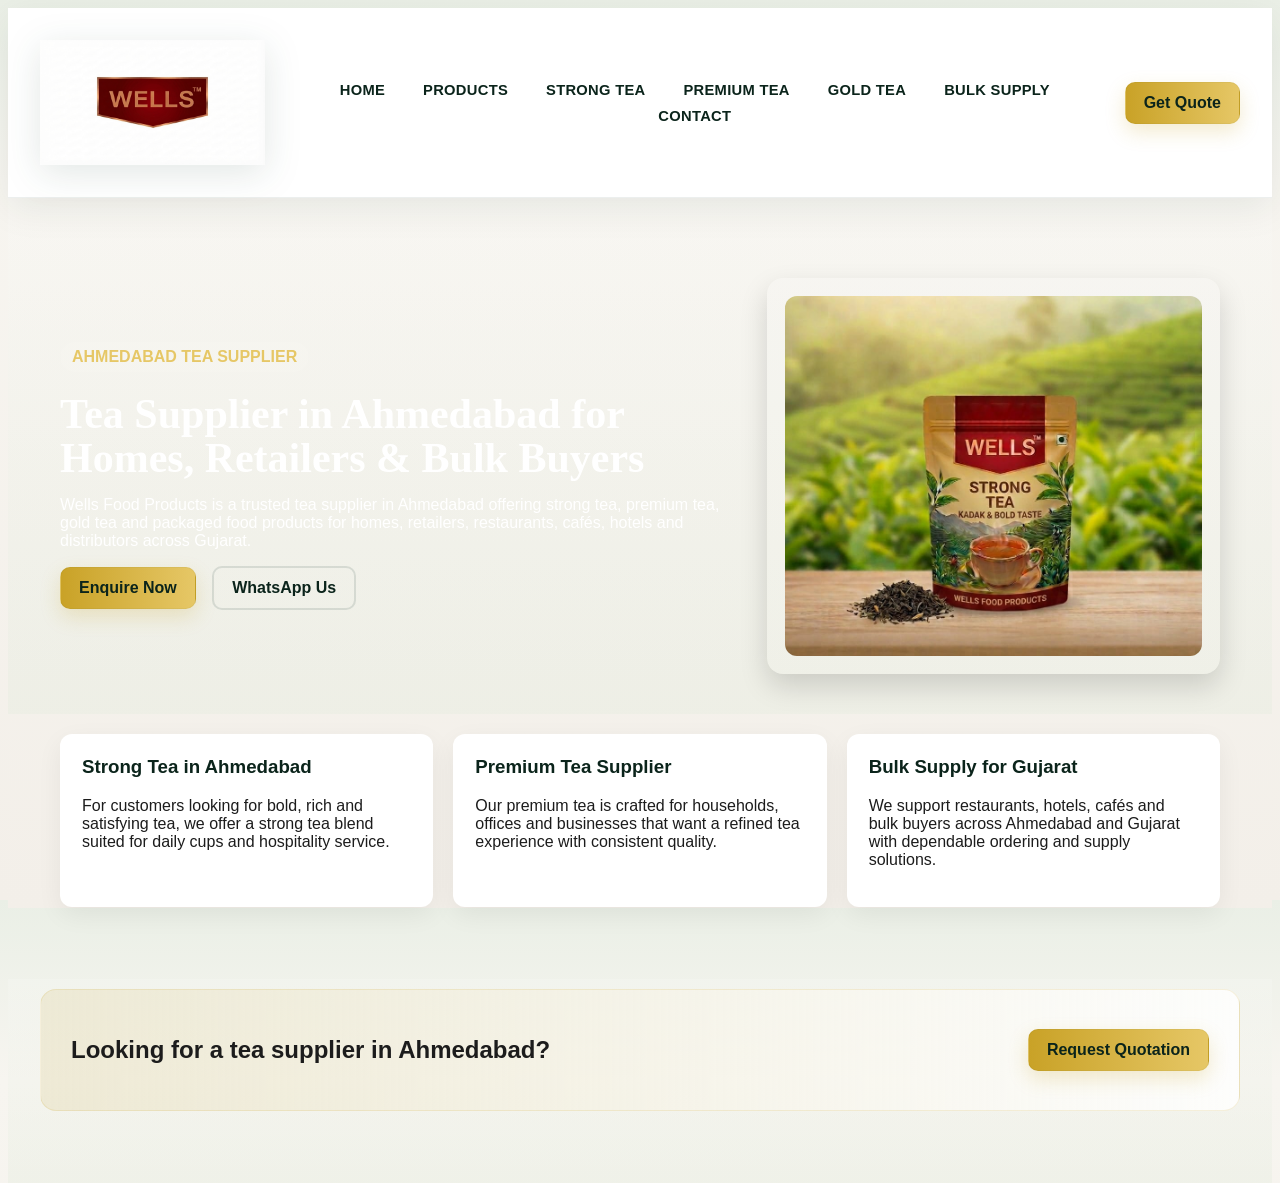
==== ahmedabad-tea-supplier.html @ 5ede30c3 "seo changes" ====
<!doctype html>
<html lang="en">
<head>
  <meta charset="utf-8">
  <meta name="viewport" content="width=device-width, initial-scale=1">
  <title>Tea Supplier in Ahmedabad | Strong Tea, Premium Tea & Bulk Tea Supply</title>
  <meta name="description" content="Find a trusted tea supplier in Ahmedabad for strong tea, premium tea, gold tea and bulk tea supply. Wells Food Products serves homes, retailers, hotels, cafés and distributors across Ahmedabad, Gujarat.">
  <meta name="keywords" content="tea supplier in Ahmedabad, strong tea supplier in Ahmedabad, premium tea supplier in Ahmedabad, bulk tea supplier Ahmedabad, tea distributor Ahmedabad, tea for hotels Ahmedabad, tea for restaurant Ahmedabad, tea for café Ahmedabad, Gujarat tea supplier">
  <link rel="canonical" href="https://wellsfoodproducts.in/ahmedabad-tea-supplier.html">
  <link rel="stylesheet" href="style.css">
</head>
<body>
  <header class="site-header" id="header">
    <div class="container header-inner">
      <div class="brand">
        <img src="logo.png" alt="Wells logo" class="logo" loading="lazy">
      </div>
      <nav class="site-nav" id="nav">
        <ul>
          <li><a href="index.html#hero">Home</a></li>
          <li><a href="index.html#products">Products</a></li>
          <li><a href="strong-tea.html">Strong Tea</a></li>
          <li><a href="premium-tea.html">Premium Tea</a></li>
          <li><a href="gold-tea.html">Gold Tea</a></li>
          <li><a href="bulk-supply.html">Bulk Supply</a></li>
          <li><a href="index.html#contact">Contact</a></li>
        </ul>
      </nav>
      <div class="header-cta">
        <a href="index.html#contact" class="btn btn-gold">Get Quote</a>
      </div>
    </div>
  </header>

  <main>
    <section class="product-page-hero">
      <div class="container product-page-inner">
        <div class="product-page-copy">
          <span class="label">AHMEDABAD TEA SUPPLIER</span>
          <h1>Tea Supplier in Ahmedabad for Homes, Retailers & Bulk Buyers</h1>
          <p>Wells Food Products is a trusted tea supplier in Ahmedabad offering strong tea, premium tea, gold tea and packaged food products for homes, retailers, restaurants, cafés, hotels and distributors across Gujarat.</p>
          <div class="hero-ctas">
            <a href="index.html#contact" class="btn btn-gold">Enquire Now</a>
            <a href="https://wa.me/919510067871" class="btn btn-outline" target="_blank">WhatsApp Us</a>
          </div>
        </div>
        <div class="product-page-card">
          <img src="gallery-1.jpeg" alt="Tea supplier Ahmedabad" loading="lazy">
        </div>
      </div>
    </section>

    <section class="product-page-content">
      <div class="container">
        <div class="info-grid">
          <article class="info-card">
            <h3>Strong Tea in Ahmedabad</h3>
            <p>For customers looking for bold, rich and satisfying tea, we offer a strong tea blend suited for daily cups and hospitality service.</p>
          </article>
          <article class="info-card">
            <h3>Premium Tea Supplier</h3>
            <p>Our premium tea is crafted for households, offices and businesses that want a refined tea experience with consistent quality.</p>
          </article>
          <article class="info-card">
            <h3>Bulk Supply for Gujarat</h3>
            <p>We support restaurants, hotels, cafés and bulk buyers across Ahmedabad and Gujarat with dependable ordering and supply solutions.</p>
          </article>
        </div>
      </div>
    </section>

    <section class="cta-banner">
      <div class="container cta-inner">
        <h2>Looking for a tea supplier in Ahmedabad?</h2>
        <a href="index.html#contact" class="btn btn-gold">Request Quotation</a>
      </div>
    </section>
  </main>
</body>
</html>
---- style.css ----
:root{
  --deep-tea:#12372A;
  --dark-green:#0B241B;
  --gold:#C9A227;
  --light-gold:#E6C766;
  --cream:#F7F5F0;
  --sage:#EAEFE6;
  --leaf:#DDE9D8;
  --forest-soft:#C9DCC2;
  --white:#ffffff;
  --dark-text:#1C1C1C;
  --container:1200px;
  --ease: cubic-bezier(.2,.9,.2,1);
}
*{box-sizing:border-box}
html,body{height:100%;font-family:Montserrat,Arial,Helvetica,sans-serif;color:var(--dark-text);background:linear-gradient(180deg, var(--sage) 0%, var(--cream) 20%, #f3efe9 100%);-webkit-font-smoothing:antialiased}
a{color:inherit}
.container{max-width:var(--container);margin:0 auto;padding:0 20px}
.site-header{position:sticky;top:0;z-index:60;background:rgba(255,255,255,.97);backdrop-filter:blur(10px);box-shadow:0 10px 35px rgba(18,55,42,.08);border-bottom:1px solid rgba(18,55,42,.08);transition:background .3s var(--ease),box-shadow .3s var(--ease), border-color .3s var(--ease)}
.site-header.scrolled{background:rgba(255,255,255,.99);box-shadow:0 12px 35px rgba(18,55,42,.12);border-color:rgba(201,162,39,.22)}
.header-inner{display:flex;align-items:center;justify-content:space-between;padding:12px 0;position:relative;gap:20px}
.brand{display:flex;align-items:center;gap:12px;min-width:180px}
.logo{width:225px;height:165px;object-fit:contain;filter:drop-shadow(0 8px 18px rgba(18,55,42,.12))}
.brand-name{font-weight:700;letter-spacing:2px;color:var(--dark-green)}
.site-nav{display:block;flex:1;display:flex;justify-content:center}
.site-nav ul{display:flex;align-items:center;justify-content:center;gap:8px;list-style:none;margin:0;padding:0;flex-wrap:wrap}
.site-nav a{color:var(--dark-green);text-decoration:none;padding:10px 14px;border-radius:10px;font-weight:700;font-size:.92rem;letter-spacing:.02em;transition:all .25s ease;border:1px solid transparent;position:relative;text-transform:uppercase}
.site-nav a::after{content:"";position:absolute;left:14px;right:14px;bottom:6px;height:2px;background:var(--gold);transform:scaleX(0);transform-origin:center;transition:transform .25s ease;opacity:0}
.site-nav a:hover,.site-nav a.active{color:var(--dark-green);background:rgba(18,55,42,.03);border-color:rgba(18,55,42,.06)}
.site-nav a:hover::after,.site-nav a.active::after{transform:scaleX(1);opacity:1}
.header-cta{display:flex;align-items:center;gap:12px;margin-left:auto}
.btn{display:inline-block;padding:11px 18px;border-radius:10px;text-decoration:none;font-weight:700;transition:transform .2s ease, box-shadow .2s ease, opacity .2s ease;cursor:pointer; border:none;}
.btn:hover{transform:translateY(-1px);}
.btn-outline{background:transparent;border:2px solid rgba(18,55,42,.12);color:var(--dark-green)}
.btn-gold{background:linear-gradient(90deg,var(--gold),var(--light-gold));color:var(--dark-green);box-shadow:0 8px 20px rgba(201,162,39,.22);border:1px solid rgba(18,55,42,.04)}

.wells-btn {
  display:inline-flex;
  align-items:center;
  justify-content:center;
  padding:12px 22px;
  border-radius:10px;
  background:linear-gradient(90deg, var(--gold), var(--light-gold));
  color:var(--dark-green);
  font-weight:700;
  text-decoration:none;
  border:1px solid rgba(18,55,42,.08);
  box-shadow:0 8px 20px rgba(201,162,39,.18);
  transition:transform .2s ease, box-shadow .2s ease;
}
.wells-btn:hover {
  transform:translateY(-2px);
  box-shadow:0 10px 24px rgba(201,162,39,.22);
}
.hamburger{display:none;background:transparent;border:0;color:var(--white)}
.hamburger span{display:block;width:22px;height:2px;background:var(--white);margin:4px 0}

/* HERO */
.hero{position:relative;min-height:80vh;color:var(--white);overflow:hidden}
.hero-bg{position:absolute;inset:0;background-size:cover;background-position:center;filter:brightness(.45);z-index:0}
.hero-inner{position:relative;z-index:2;display:flex;gap:30px;align-items:center;padding:80px 0}
.hero-left{flex:1;max-width:620px}
.label{background:rgba(255,255,255,.06);display:inline-block;padding:6px 12px;border-radius:20px;color:var(--light-gold);font-weight:700;margin-bottom:14px}
h1{font-family:Merriweather,serif;font-size:44px;line-height:1.05;margin:6px 0 12px}
.lead{opacity:.95;color:rgba(255,255,255,.95);margin-bottom:18px}
.hero-ctas .btn{margin-right:12px}
.hero-right{width:420px}

.slider{position:relative;background:linear-gradient(180deg,rgba(255,255,255,.03),rgba(0,0,0,.08));border-radius:12px;overflow:hidden;padding:12px}
.slides{display:flex;transition:transform .6s var(--ease);gap:12px}
.slide{min-width:95%;flex-shrink:0;position:relative}
.slide img{width:95%;height:260px;object-fit:cover;display:block;border-radius:8px}
.slide-caption{position:absolute;left:18px;bottom:18px;color:var(--white);text-shadow:0 6px 18px rgba(0,0,0,.6)}
.slider .prev,.slider .next{position:absolute;top:46%;transform:translateY(-50%);background:rgba(0,0,0,.35);border:0;color:var(--white);width:42px;height:42px;border-radius:50%;font-size:20px}
.slider .prev{left:10px}.slider .next{right:10px}
.dots{position:absolute;left:50%;transform:translateX(-50%);bottom:10px;display:flex;gap:8px}
.dots button{width:9px;height:9px;border-radius:50%;border:0;background:rgba(255,255,255,.35)}
.dots button.active{background:var(--gold)}

.whatsapp-float{position:fixed;right:18px;bottom:18px;background:#1cd333;color:#000;width:70px;height:70px;border-radius:70%;display:flex;align-items:center;justify-content:center;z-index:70;box-shadow:0 8px 30px rgba(0,0,0,.2);text-decoration:none}

/* SECTIONS */
section{padding:72px 0}
section:nth-of-type(odd){background:linear-gradient(180deg, rgba(255,255,255,.15), rgba(221,233,216,.28));}
.about-inner{display:flex;gap:30px;align-items:center}
.about-left img{width:560px;height:360px;object-fit:cover;border-radius:12px}
.stats{display:grid;grid-template-columns:repeat(2,1fr);gap:12px;margin-top:18px}
.stat{background:linear-gradient(90deg,rgba(255,255,255,.03),rgba(0,0,0,.03));padding:14px;border-radius:8px}
.stat .num{font-weight:800;color:var(--dark-green);font-size:20px}

.product-cards{display:flex;gap:20px;margin-top:22px}
.product-card{background:var(--white);border-radius:12px;overflow:hidden;flex:1;box-shadow:0 8px 30px rgba(0,0,0,.06);transition:transform .3s var(--ease)}
.product-card:hover{transform:translateY(-8px)}
.product-card img{width:100%;height:220px;object-fit:cover}
.product-body{padding:18px}
.product-body h3{color:var(--dark-green)}

.product-seo{padding-top:12px}
.product-seo-grid{display:grid;grid-template-columns:repeat(3, minmax(0, 1fr));gap:20px;margin-top:22px}
.seo-product{background:var(--white);padding:22px;border-radius:12px;box-shadow:0 8px 30px rgba(0,0,0,.06)}
.seo-product h3{margin-top:0;color:var(--dark-green)}
.seo-product p{margin-bottom:0;line-height:1.7}

.gallery-grid{display:grid;grid-template-columns:repeat(3,1fr);gap:12px}
.gallery-item img{width:100%;height:180px;object-fit:cover;border-radius:8px;transition:transform .3s}
.gallery-item:hover img{transform:scale(1.05)}

.features{display:flex;gap:18px;flex-wrap:wrap}
.feature{background:var(--white);padding:18px;border-radius:12px;flex:1;min-width:210px;text-align:center;box-shadow:0 10px 30px rgba(0,0,0,.06)}
.feature i{font-size:28px;color:var(--gold);margin-bottom:8px}

.partner-cards{display:flex;gap:18px;margin-top:18px}
.partner{background:linear-gradient(90deg,rgba(255,255,255,.03),rgba(0,0,0,.02));padding:18px;border-radius:10px;flex:1}

.marketplaces{display:flex;gap:16px}
.market{background:var(--white);padding:12px;border-radius:10px;display:flex;align-items:center;gap:8px}

.test-slider{position:relative;padding:12px;background:linear-gradient(180deg,rgba(36, 121, 43, 0.02),rgba(25, 107, 25, 0.02));border-radius:12px}
.test-slides{display:flex;transition:transform .6s var(--ease)}
.test{min-width:100%;padding:18px}

.faq-section{padding-top:20px}
.faq-grid{display:grid;grid-template-columns:repeat(2, minmax(0, 1fr));gap:20px;margin-top:22px}
.faq-item{background:var(--white);padding:20px 22px;border-radius:12px;box-shadow:0 8px 26px rgba(0,0,0,.06)}
.faq-item h3{margin:0 0 10px;color:var(--dark-green);font-size:1.1rem}
.faq-item p{margin:0;color:var(--dark-text);line-height:1.7}

.product-page-hero{padding:80px 0 40px;background:linear-gradient(135deg, rgba(18,55,42,.96), rgba(18,55,42,.82));color:var(--white)}
.product-page-inner{display:grid;grid-template-columns:1.2fr .8fr;align-items:center;gap:28px}
.product-page-copy h1{font-size:42px;max-width:620px}
.product-page-card{background:rgba(255,255,255,.04);padding:18px;border-radius:16px;box-shadow:0 12px 28px rgba(0,0,0,.15)}
.product-page-card img{width:100%;height:360px;object-fit:cover;border-radius:12px;display:block}
.product-page-content{padding-top:20px}
.info-grid{display:grid;grid-template-columns:repeat(3, minmax(0, 1fr));gap:20px}
.info-card{background:var(--white);padding:22px;border-radius:12px;box-shadow:0 8px 26px rgba(0,0,0,.06)}
.info-card h3{margin-top:0;color:var(--dark-green)}
.cta-banner{padding-top:10px}
.cta-inner{display:flex;align-items:center;justify-content:space-between;gap:18px;background:linear-gradient(90deg, rgba(201,162,39,.12), rgba(255,255,255,.8));padding:26px 30px;border-radius:16px;border:1px solid rgba(201,162,39,.15)}

.contact-inner{display:flex;gap:30px}
.contact-left{flex:1}
.contact-form{flex:1;background:var(--white);padding:18px;border-radius:12px;box-shadow:0 10px 30px rgba(0,0,0,.06)}
.contact-form label{display:block;margin-top:10px;font-weight:600}
.contact-form input,.contact-form select,.contact-form textarea{width:100%;padding:10px;margin-top:6px;border-radius:8px;border:1px solid #ddd}
.form-actions{display:flex;gap:8px;margin-top:12px}

.site-footer{background:var(--dark-green);color:var(--light-gold);padding:40px 0}
.footer-inner{display:flex;gap:20px;align-items:flex-start}
.footer-cols{display:flex;gap:24px;margin-left:auto}
.footer-cols h4{color:var(--white)}
.footer-bottom{display:flex;align-items:center;justify-content:space-between;padding:18px 0;border-top:1px solid rgba(255,255,255,.04)}

#backToTop{position:fixed;right:18px;bottom:90px;background:var(--dark-green);color:var(--light-gold);border:0;padding:10px 12px;border-radius:8px;display:none}

/* LIGHTBOX */
.lightbox{position:fixed;inset:0;display:flex;align-items:center;justify-content:center;background:rgba(0,0,0,.8);visibility:hidden;opacity:0;transition:opacity .2s}
.lightbox.open{visibility:visible;opacity:1}
.lb-image{max-width:90%;max-height:80%;border-radius:8px}
.lb-close,.lb-prev,.lb-next{position:absolute;background:transparent;border:0;color:var(--white);font-size:30px}
.lb-close{top:18px;right:22px}
.lb-prev{left:20px}
.lb-next{right:20px}

/* Responsive */
@media(max-width:1024px){
  .hero-right{display:none}.about-left img{width:100%;height:auto}.product-cards{flex-direction:column}.gallery-grid{grid-template-columns:repeat(2,1fr)}
  .site-nav{position:absolute;top:calc(100% + 8px);left:14px;right:14px;background:rgba(255,255,255,.99);padding:14px 12px;border-radius:14px;box-shadow:0 18px 36px rgba(18,55,42,.12);display:none;border:1px solid rgba(18,55,42,.06)}
  .site-nav ul{display:flex;flex-direction:column;align-items:stretch;gap:8px}
  .site-nav a{display:block;padding:12px 14px;border-radius:10px;background:rgba(18,55,42,.02);border-color:rgba(18,55,42,.05)}
  .site-nav a:hover,.site-nav a.active{background:rgba(201,162,39,.08);border-color:rgba(201,162,39,.2)}
  .hamburger{display:block}
  .hamburger span{background:var(--dark-green)}
  .header-cta .btn{padding:9px 12px;font-size:.82rem}
}
@media(max-width:480px){h1{font-size:28px}.gallery-grid{grid-template-columns:1fr}.about-inner{flex-direction:column}.contact-inner{flex-direction:column}#backToTop{bottom:78px}}

@media (prefers-reduced-motion: reduce){*{transition:none!important}}
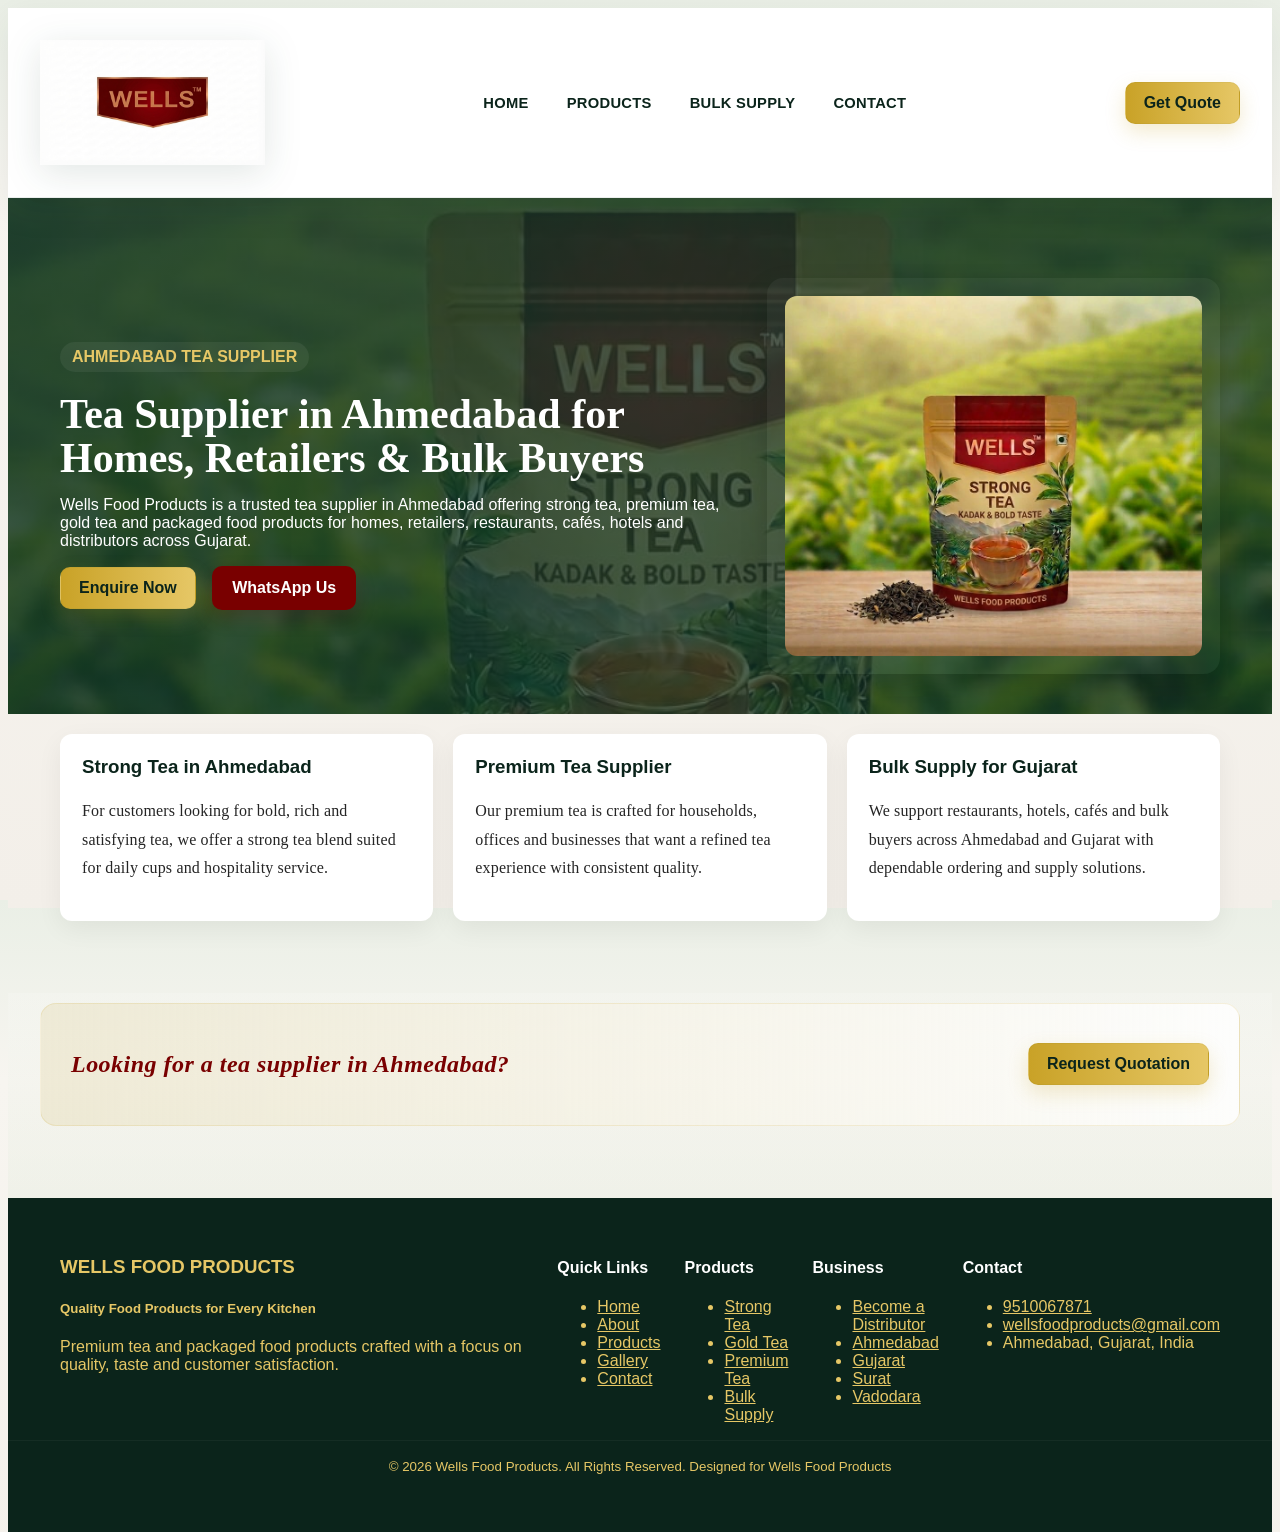
==== commit 3c88e94f: "add new pages" ====
--- a/ahmedabad-tea-supplier.html
+++ b/ahmedabad-tea-supplier.html
@@ -3,7 +3,7 @@
 <head>
   <meta charset="utf-8">
   <meta name="viewport" content="width=device-width, initial-scale=1">
-  <title>Tea Supplier in Ahmedabad | Strong Tea, Premium Tea & Bulk Tea Supply</title>
+  <title>Tea Supplier in Ahmedabad | Strong Tea, Gold Tea, Premium Tea & Bulk Tea Supply</title>
   <meta name="description" content="Find a trusted tea supplier in Ahmedabad for strong tea, premium tea, gold tea and bulk tea supply. Wells Food Products serves homes, retailers, hotels, cafés and distributors across Ahmedabad, Gujarat.">
   <meta name="keywords" content="tea supplier in Ahmedabad, strong tea supplier in Ahmedabad, premium tea supplier in Ahmedabad, bulk tea supplier Ahmedabad, tea distributor Ahmedabad, tea for hotels Ahmedabad, tea for restaurant Ahmedabad, tea for café Ahmedabad, Gujarat tea supplier">
   <link rel="canonical" href="https://wellsfoodproducts.in/ahmedabad-tea-supplier.html">
@@ -19,9 +19,9 @@
         <ul>
           <li><a href="index.html#hero">Home</a></li>
           <li><a href="index.html#products">Products</a></li>
-          <li><a href="strong-tea.html">Strong Tea</a></li>
+          <!-- <li><a href="strong-tea.html">Strong Tea</a></li>
           <li><a href="premium-tea.html">Premium Tea</a></li>
-          <li><a href="gold-tea.html">Gold Tea</a></li>
+          <li><a href="gold-tea.html">Gold Tea</a></li> -->
           <li><a href="bulk-supply.html">Bulk Supply</a></li>
           <li><a href="index.html#contact">Contact</a></li>
         </ul>
@@ -33,7 +33,7 @@
   </header>
 
   <main>
-    <section class="product-page-hero">
+    <section class="product-page-hero" style="background-image:linear-gradient(135deg,rgba(18,55,42,.86),rgba(18,55,42,.68)),url('gallery-1.jpeg');background-size:cover;background-position:center;">
       <div class="container product-page-inner">
         <div class="product-page-copy">
           <span class="label">AHMEDABAD TEA SUPPLIER</span>
@@ -76,5 +76,22 @@
       </div>
     </section>
   </main>
+
+  <footer class="site-footer">
+    <div class="container footer-inner">
+      <div class="footer-brand">
+        <h3>WELLS FOOD PRODUCTS</h3>
+        <h5>Quality Food Products for Every Kitchen</h5>
+        <p>Premium tea and packaged food products crafted with a focus on quality, taste and customer satisfaction.</p>
+      </div>
+      <div class="footer-cols">
+        <div><h4>Quick Links</h4><ul><li><a href="index.html#hero">Home</a></li><li><a href="index.html#about">About</a></li><li><a href="index.html#products">Products</a></li><li><a href="index.html#gallery">Gallery</a></li><li><a href="index.html#contact">Contact</a></li></ul></div>
+        <div><h4>Products</h4><ul><li><a href="strong-tea.html">Strong Tea</a></li><li><a href="gold-tea.html">Gold Tea</a></li><li><a href="premium-tea.html">Premium Tea</a></li><li><a href="bulk-supply.html">Bulk Supply</a></li></ul></div>
+        <div><h4>Business</h4><ul><li><a href="index.html#contact">Become a Distributor</a></li><li><a href="ahmedabad-tea-supplier.html">Ahmedabad</a></li><li><a href="gujarat-tea-supplier.html">Gujarat</a></li><li><a href="surat-tea-supplier.html">Surat</a></li><li><a href="vadodara-tea-supplier.html">Vadodara</a></li></ul></div>
+        <div><h4>Contact</h4><ul><li><a href="tel:+919510067871">9510067871</a></li><li><a href="mailto:wellsfoodproducts@gmail.com">wellsfoodproducts@gmail.com</a></li><li>Ahmedabad, Gujarat, India</li></ul></div>
+      </div>
+    </div>
+    <div class="footer-bottom"><small>© 2026 Wells Food Products. All Rights Reserved. Designed for Wells Food Products</small></div>
+  </footer>
 </body>
 </html>
--- a/style.css
+++ b/style.css
@@ -3,6 +3,8 @@
   --dark-green:#0B241B;
   --gold:#C9A227;
   --light-gold:#E6C766;
+  --maroon:#790000;
+  --maroon-dark:#5D0000;
   --cream:#F7F5F0;
   --sage:#EAEFE6;
   --leaf:#DDE9D8;
@@ -31,7 +33,8 @@
 .header-cta{display:flex;align-items:center;gap:12px;margin-left:auto}
 .btn{display:inline-block;padding:11px 18px;border-radius:10px;text-decoration:none;font-weight:700;transition:transform .2s ease, box-shadow .2s ease, opacity .2s ease;cursor:pointer; border:none;}
 .btn:hover{transform:translateY(-1px);}
-.btn-outline{background:transparent;border:2px solid rgba(18,55,42,.12);color:var(--dark-green)}
+.btn-outline{background:var(--maroon);border:2px solid var(--maroon);color:var(--white);box-shadow:0 8px 20px rgba(121,0,0,.18)}
+.btn-outline:hover{background:var(--maroon-dark);border-color:var(--maroon-dark);box-shadow:0 10px 24px rgba(121,0,0,.24)}
 .btn-gold{background:linear-gradient(90deg,var(--gold),var(--light-gold));color:var(--dark-green);box-shadow:0 8px 20px rgba(201,162,39,.22);border:1px solid rgba(18,55,42,.04)}
 
 .wells-btn {
@@ -62,6 +65,18 @@
 .hero-left{flex:1;max-width:620px}
 .label{background:rgba(255,255,255,.06);display:inline-block;padding:6px 12px;border-radius:20px;color:var(--light-gold);font-weight:700;margin-bottom:14px}
 h1{font-family:Merriweather,serif;font-size:44px;line-height:1.05;margin:6px 0 12px}
+h2{font-family:Merriweather,serif;font-style:italic;font-weight:700;line-height:1.2;color:var(--maroon);letter-spacing:.02em}
+.about-right > p,
+.section-lead,
+.product-body p,
+.seo-product p,
+.feature p,
+.partner p,
+.online-shop p,
+.faq-item p,
+.contact-left p,
+.contact-left address,
+.info-card p{font-family:Merriweather,Georgia,serif;color:#252525;font-weight:400;line-height:1.8;letter-spacing:.01em}
 .lead{opacity:.95;color:rgba(255,255,255,.95);margin-bottom:18px}
 .hero-ctas .btn{margin-right:12px}
 .hero-right{width:420px}
@@ -112,8 +127,10 @@
 .partner-cards{display:flex;gap:18px;margin-top:18px}
 .partner{background:linear-gradient(90deg,rgba(255,255,255,.03),rgba(0,0,0,.02));padding:18px;border-radius:10px;flex:1}
 
-.marketplaces{display:flex;gap:16px}
-.market{background:var(--white);padding:12px;border-radius:10px;display:flex;align-items:center;gap:8px}
+.marketplaces{display:flex;gap:16px;flex-wrap:wrap}
+.market{display:flex;align-items:center;gap:8px}
+.market a{display:inline-flex;align-items:center;justify-content:center;gap:8px;padding:12px 18px;border-radius:10px;background:var(--maroon);color:var(--white);font-weight:700;text-decoration:none;box-shadow:0 8px 20px rgba(121,0,0,.18);transition:transform .2s ease,box-shadow .2s ease,background .2s ease}
+.market a:hover{background:var(--maroon-dark);transform:translateY(-2px);box-shadow:0 10px 24px rgba(121,0,0,.24)}
 
 .test-slider{position:relative;padding:12px;background:linear-gradient(180deg,rgba(36, 121, 43, 0.02),rgba(25, 107, 25, 0.02));border-radius:12px}
 .test-slides{display:flex;transition:transform .6s var(--ease)}
@@ -148,7 +165,7 @@
 .footer-inner{display:flex;gap:20px;align-items:flex-start}
 .footer-cols{display:flex;gap:24px;margin-left:auto}
 .footer-cols h4{color:var(--white)}
-.footer-bottom{display:flex;align-items:center;justify-content:space-between;padding:18px 0;border-top:1px solid rgba(255,255,255,.04)}
+.footer-bottom{display:flex;align-items:center;justify-content:center;text-align:center;padding:18px 0;border-top:1px solid rgba(255,255,255,.04)}
 
 #backToTop{position:fixed;right:18px;bottom:90px;background:var(--dark-green);color:var(--light-gold);border:0;padding:10px 12px;border-radius:8px;display:none}
 
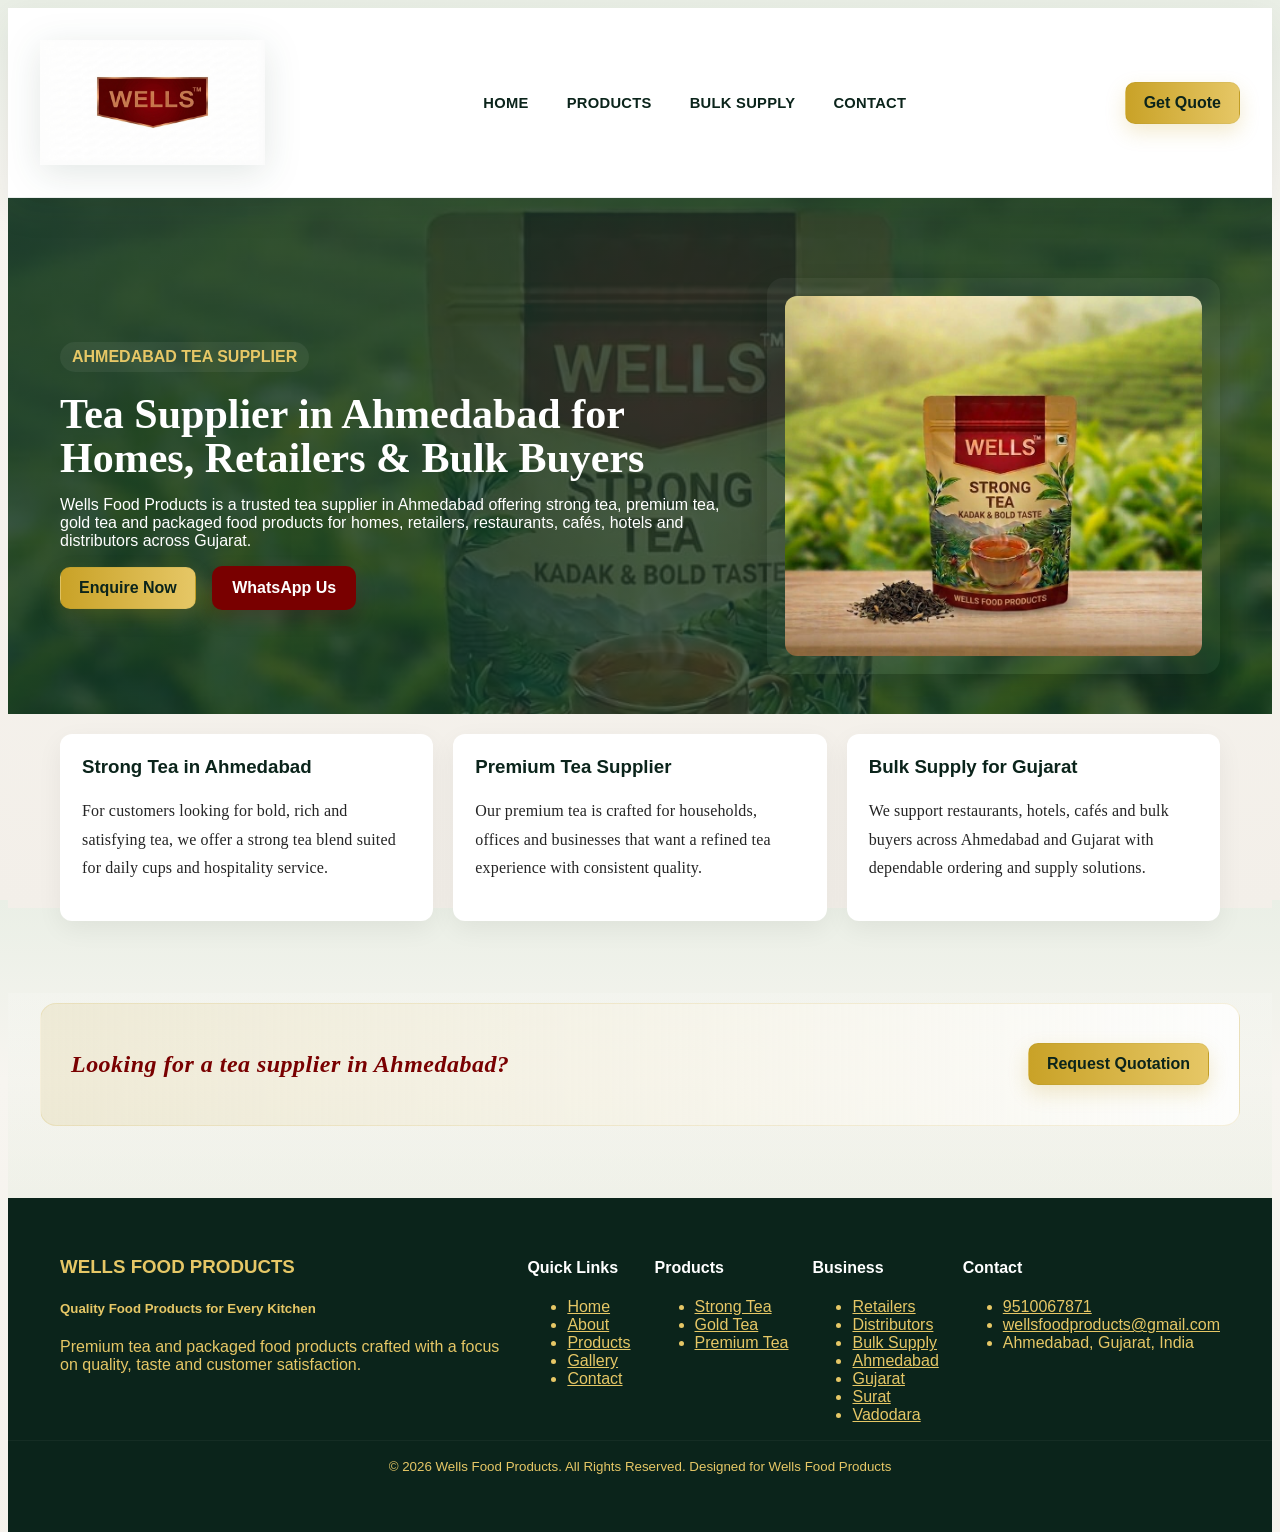
==== commit 2c37c7a6: "changes in menu" ====
--- a/ahmedabad-tea-supplier.html
+++ b/ahmedabad-tea-supplier.html
@@ -86,8 +86,8 @@
       </div>
       <div class="footer-cols">
         <div><h4>Quick Links</h4><ul><li><a href="index.html#hero">Home</a></li><li><a href="index.html#about">About</a></li><li><a href="index.html#products">Products</a></li><li><a href="index.html#gallery">Gallery</a></li><li><a href="index.html#contact">Contact</a></li></ul></div>
-        <div><h4>Products</h4><ul><li><a href="strong-tea.html">Strong Tea</a></li><li><a href="gold-tea.html">Gold Tea</a></li><li><a href="premium-tea.html">Premium Tea</a></li><li><a href="bulk-supply.html">Bulk Supply</a></li></ul></div>
-        <div><h4>Business</h4><ul><li><a href="index.html#contact">Become a Distributor</a></li><li><a href="ahmedabad-tea-supplier.html">Ahmedabad</a></li><li><a href="gujarat-tea-supplier.html">Gujarat</a></li><li><a href="surat-tea-supplier.html">Surat</a></li><li><a href="vadodara-tea-supplier.html">Vadodara</a></li></ul></div>
+        <div><h4>Products</h4><ul><li><a href="strong-tea.html">Strong Tea</a></li><li><a href="gold-tea.html">Gold Tea</a></li><li><a href="premium-tea.html">Premium Tea</a></li></ul></div>
+        <div><h4>Business</h4><ul><li><a href="retailer.html">Retailers</a></li><li><a href="distributors.html">Distributors</a></li><li><a href="bulk-supply.html">Bulk Supply</a></li><li><a href="ahmedabad-tea-supplier.html">Ahmedabad</a></li><li><a href="gujarat-tea-supplier.html">Gujarat</a></li><li><a href="surat-tea-supplier.html">Surat</a></li><li><a href="vadodara-tea-supplier.html">Vadodara</a></li></ul></div>
         <div><h4>Contact</h4><ul><li><a href="tel:+919510067871">9510067871</a></li><li><a href="mailto:wellsfoodproducts@gmail.com">wellsfoodproducts@gmail.com</a></li><li>Ahmedabad, Gujarat, India</li></ul></div>
       </div>
     </div>
--- a/style.css
+++ b/style.css
@@ -142,7 +142,15 @@
 .faq-item h3{margin:0 0 10px;color:var(--dark-green);font-size:1.1rem}
 .faq-item p{margin:0;color:var(--dark-text);line-height:1.7}
 
-.product-page-hero{padding:80px 0 40px;background:linear-gradient(135deg, rgba(18,55,42,.96), rgba(18,55,42,.82));color:var(--white)}
+.product-page-hero{
+  padding:80px 0 40px;
+  color:var(--white);
+  background-color:#e9dcc0;
+  background-size:cover;
+  background-position:center;
+  background-repeat:no-repeat;
+  background-attachment:scroll;
+}
 .product-page-inner{display:grid;grid-template-columns:1.2fr .8fr;align-items:center;gap:28px}
 .product-page-copy h1{font-size:42px;max-width:620px}
 .product-page-card{background:rgba(255,255,255,.04);padding:18px;border-radius:16px;box-shadow:0 12px 28px rgba(0,0,0,.15)}
@@ -165,6 +173,8 @@
 .footer-inner{display:flex;gap:20px;align-items:flex-start}
 .footer-cols{display:flex;gap:24px;margin-left:auto}
 .footer-cols h4{color:var(--white)}
+.footer-cols>div:nth-child(2){min-width:125px}
+.footer-cols>div:nth-child(2) a{white-space:nowrap}
 .footer-bottom{display:flex;align-items:center;justify-content:center;text-align:center;padding:18px 0;border-top:1px solid rgba(255,255,255,.04)}
 
 #backToTop{position:fixed;right:18px;bottom:90px;background:var(--dark-green);color:var(--light-gold);border:0;padding:10px 12px;border-radius:8px;display:none}
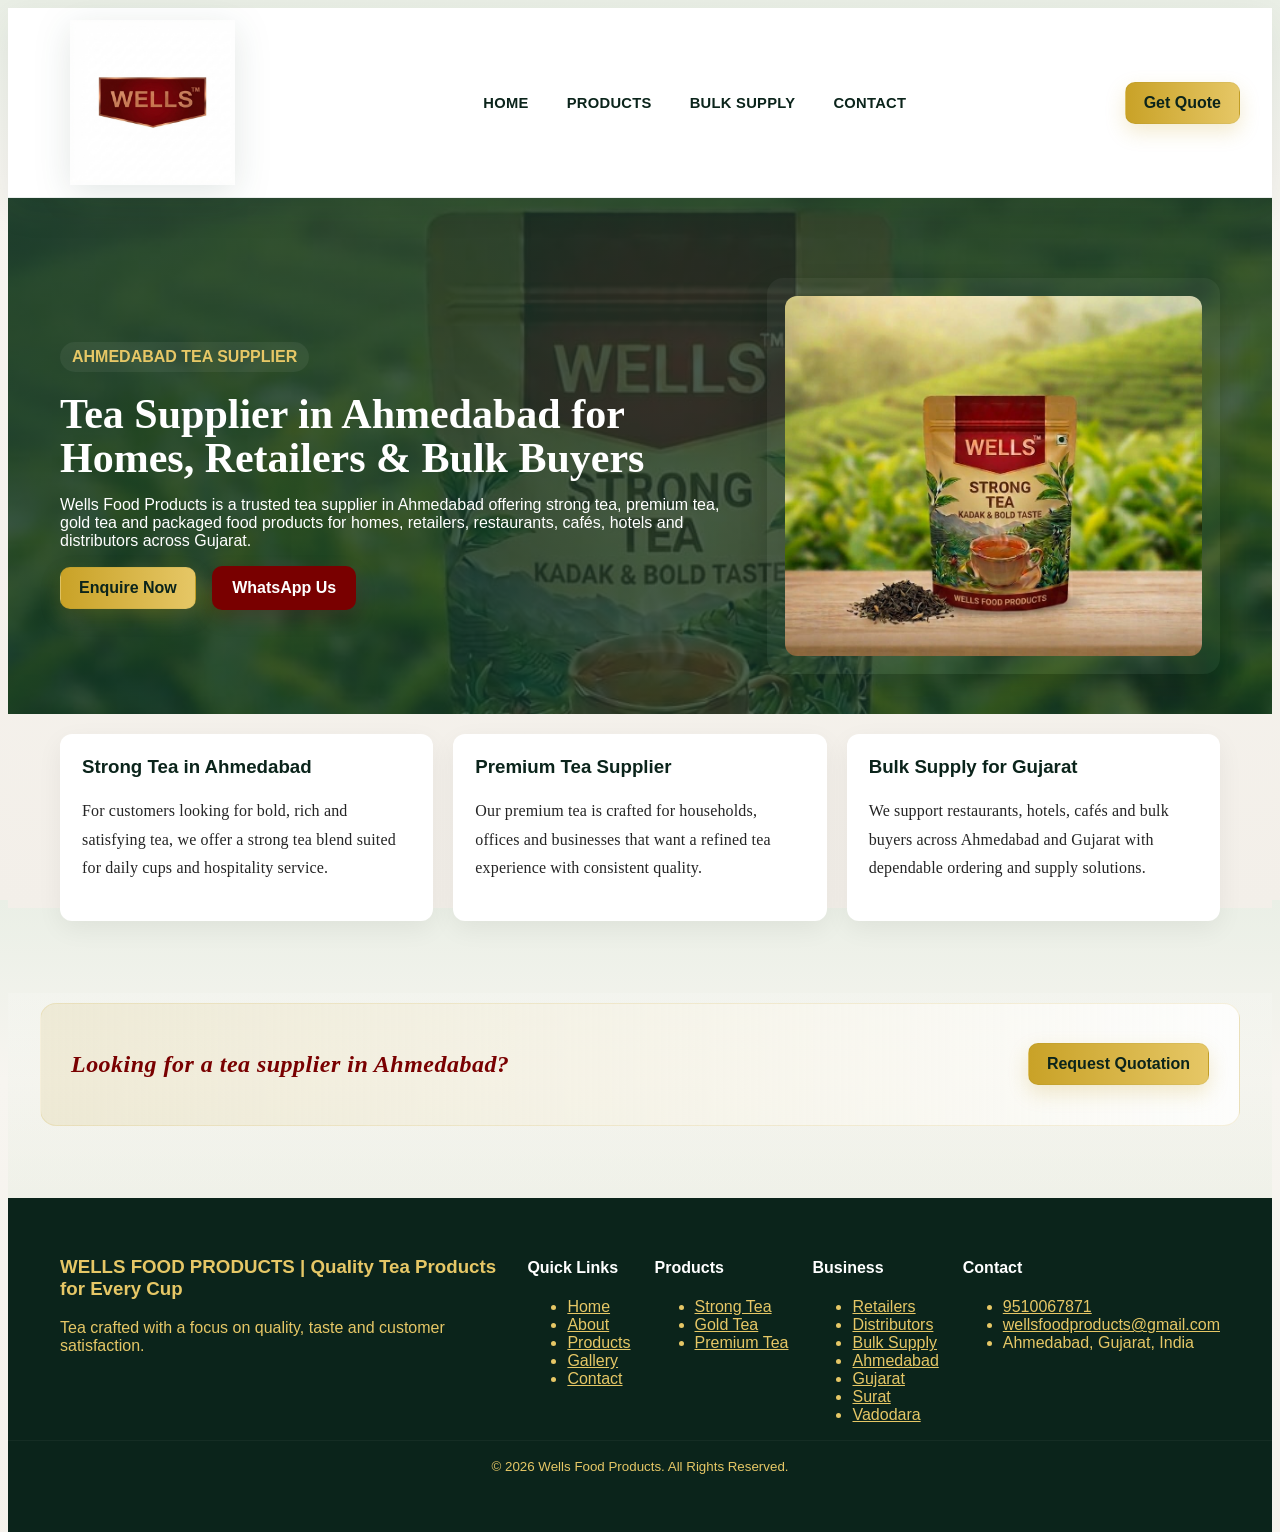
==== commit a20e3af8: "footer and text change" ====
--- a/ahmedabad-tea-supplier.html
+++ b/ahmedabad-tea-supplier.html
@@ -80,18 +80,65 @@
   <footer class="site-footer">
     <div class="container footer-inner">
       <div class="footer-brand">
-        <h3>WELLS FOOD PRODUCTS</h3>
-        <h5>Quality Food Products for Every Kitchen</h5>
-        <p>Premium tea and packaged food products crafted with a focus on quality, taste and customer satisfaction.</p>
+        <h3>WELLS FOOD PRODUCTS  |  Quality Tea Products for Every Cup</h3>
+        
+        <p>Tea crafted with a focus on quality, taste and customer satisfaction.</p>
       </div>
+
       <div class="footer-cols">
-        <div><h4>Quick Links</h4><ul><li><a href="index.html#hero">Home</a></li><li><a href="index.html#about">About</a></li><li><a href="index.html#products">Products</a></li><li><a href="index.html#gallery">Gallery</a></li><li><a href="index.html#contact">Contact</a></li></ul></div>
-        <div><h4>Products</h4><ul><li><a href="strong-tea.html">Strong Tea</a></li><li><a href="gold-tea.html">Gold Tea</a></li><li><a href="premium-tea.html">Premium Tea</a></li></ul></div>
-        <div><h4>Business</h4><ul><li><a href="retailer.html">Retailers</a></li><li><a href="distributors.html">Distributors</a></li><li><a href="bulk-supply.html">Bulk Supply</a></li><li><a href="ahmedabad-tea-supplier.html">Ahmedabad</a></li><li><a href="gujarat-tea-supplier.html">Gujarat</a></li><li><a href="surat-tea-supplier.html">Surat</a></li><li><a href="vadodara-tea-supplier.html">Vadodara</a></li></ul></div>
-        <div><h4>Contact</h4><ul><li><a href="tel:+919510067871">9510067871</a></li><li><a href="mailto:wellsfoodproducts@gmail.com">wellsfoodproducts@gmail.com</a></li><li>Ahmedabad, Gujarat, India</li></ul></div>
+        <div>
+          <h4>Quick Links</h4>
+          <ul>
+            <li><a href="#hero" data-scroll>Home</a></li>
+            <li><a href="#about" data-scroll>About</a></li>
+            <li><a href="#products" data-scroll>Products</a></li>
+            <li><a href="#gallery" data-scroll>Gallery</a></li>
+            <li><a href="#contact" data-scroll>Contact</a></li>
+          </ul>
+        </div>
+
+        <div>
+          <h4>Products</h4>
+          <ul>
+            <li><a href="strong-tea.html">Strong Tea</a></li>
+            <li><a href="gold-tea.html">Gold Tea</a></li>
+            <li><a href="premium-tea.html">Premium Tea</a></li>
+          </ul>
+        </div>
+
+        <div>
+          <h4>Business</h4>
+          <ul>
+            <li><a href="retailer.html">Retailers</a></li>
+            <li><a href="distributors.html">Distributors</a></li>
+            <li><a href="bulk-supply.html">Bulk Supply</a></li>
+            <li><a href="ahmedabad-tea-supplier.html">Ahmedabad</a></li>
+            <li><a href="gujarat-tea-supplier.html">Gujarat</a></li>
+            <li><a href="surat-tea-supplier.html">Surat</a></li>
+            <li><a href="vadodara-tea-supplier.html">Vadodara</a></li>
+          </ul>
+        </div>
+
+        <div>
+          <h4>Contact</h4>
+          <ul>
+            <li><a href="tel:+919510067871">9510067871</a></li>
+            <li><a href="mailto:wellsfoodproducts@gmail.com">wellsfoodproducts@gmail.com</a></li>
+            <li>Ahmedabad, Gujarat, India</li>
+          </ul>
+        </div>
       </div>
     </div>
-    <div class="footer-bottom"><small>© 2026 Wells Food Products. All Rights Reserved. Designed for Wells Food Products</small></div>
+    <div class="footer-bottom">
+      <small>© 2026 Wells Food Products. All Rights Reserved.</small>
+      <div class="socials">
+        <!-- Replace # with actual social URLs -->
+        <!-- <a href="#" aria-label="Instagram" title="Instagram"><i class="fab fa-instagram"></i></a>
+        <a href="#" aria-label="Facebook" title="Facebook"><i class="fab fa-facebook"></i></a>
+        <a href="#" aria-label="YouTube" title="YouTube"><i class="fab fa-youtube"></i></a>
+        <a href="#" aria-label="LinkedIn" title="LinkedIn"><i class="fab fa-linkedin"></i></a> -->
+      </div>
+    </div>
   </footer>
 </body>
 </html>
--- a/style.css
+++ b/style.css
@@ -119,6 +119,16 @@
 .gallery-grid{display:grid;grid-template-columns:repeat(3,1fr);gap:12px}
 .gallery-item img{width:100%;height:180px;object-fit:cover;border-radius:8px;transition:transform .3s}
 .gallery-item:hover img{transform:scale(1.05)}
+.video-gallery{margin-top:42px}
+.video-gallery h3{margin:0 0 18px;color:var(--dark-green);font-family:Merriweather,serif;font-size:1.45rem}
+.video-gallery-grid{display:grid;grid-template-columns:repeat(3,minmax(0,1fr));gap:18px}
+.video-card{overflow:hidden;background:var(--white);border-radius:12px;box-shadow:0 8px 30px rgba(0,0,0,.08)}
+.video-card video{display:block;width:100%;aspect-ratio:16 / 10;object-fit:cover;background:var(--dark-green)}
+.video-welcome{position:fixed;inset:0;z-index:100;display:flex;align-items:center;justify-content:center;padding:24px;background:rgba(5,18,13,.94);visibility:hidden;opacity:0;transition:opacity .25s ease,visibility .25s ease}
+.video-welcome.open{visibility:visible;opacity:1}
+.video-welcome video{width:min(1100px,100%);max-height:calc(100vh - 48px);object-fit:contain;background:#000;box-shadow:0 18px 60px rgba(0,0,0,.45)}
+.video-welcome-close{position:absolute;top:18px;right:22px;width:44px;height:44px;border:1px solid rgba(255,255,255,.6);border-radius:50%;background:rgba(0,0,0,.4);color:var(--white);font-size:30px;line-height:1;cursor:pointer;z-index:1}
+.video-welcome-close:hover{background:var(--maroon)}
 
 .features{display:flex;gap:18px;flex-wrap:wrap}
 .feature{background:var(--white);padding:18px;border-radius:12px;flex:1;min-width:210px;text-align:center;box-shadow:0 10px 30px rgba(0,0,0,.06)}
@@ -190,7 +200,7 @@
 
 /* Responsive */
 @media(max-width:1024px){
-  .hero-right{display:none}.about-left img{width:100%;height:auto}.product-cards{flex-direction:column}.gallery-grid{grid-template-columns:repeat(2,1fr)}
+  .hero-right{display:none}.about-left img{width:100%;height:auto}.product-cards{flex-direction:column}.gallery-grid,.video-gallery-grid{grid-template-columns:repeat(2,1fr)}
   .site-nav{position:absolute;top:calc(100% + 8px);left:14px;right:14px;background:rgba(255,255,255,.99);padding:14px 12px;border-radius:14px;box-shadow:0 18px 36px rgba(18,55,42,.12);display:none;border:1px solid rgba(18,55,42,.06)}
   .site-nav ul{display:flex;flex-direction:column;align-items:stretch;gap:8px}
   .site-nav a{display:block;padding:12px 14px;border-radius:10px;background:rgba(18,55,42,.02);border-color:rgba(18,55,42,.05)}
@@ -199,6 +209,6 @@
   .hamburger span{background:var(--dark-green)}
   .header-cta .btn{padding:9px 12px;font-size:.82rem}
 }
-@media(max-width:480px){h1{font-size:28px}.gallery-grid{grid-template-columns:1fr}.about-inner{flex-direction:column}.contact-inner{flex-direction:column}#backToTop{bottom:78px}}
+@media(max-width:480px){h1{font-size:28px}.gallery-grid,.video-gallery-grid{grid-template-columns:1fr}.about-inner{flex-direction:column}.contact-inner{flex-direction:column}#backToTop{bottom:78px}.video-welcome{padding:12px}.video-welcome video{max-height:calc(100vh - 24px)}.video-welcome-close{top:10px;right:10px}}
 
 @media (prefers-reduced-motion: reduce){*{transition:none!important}}
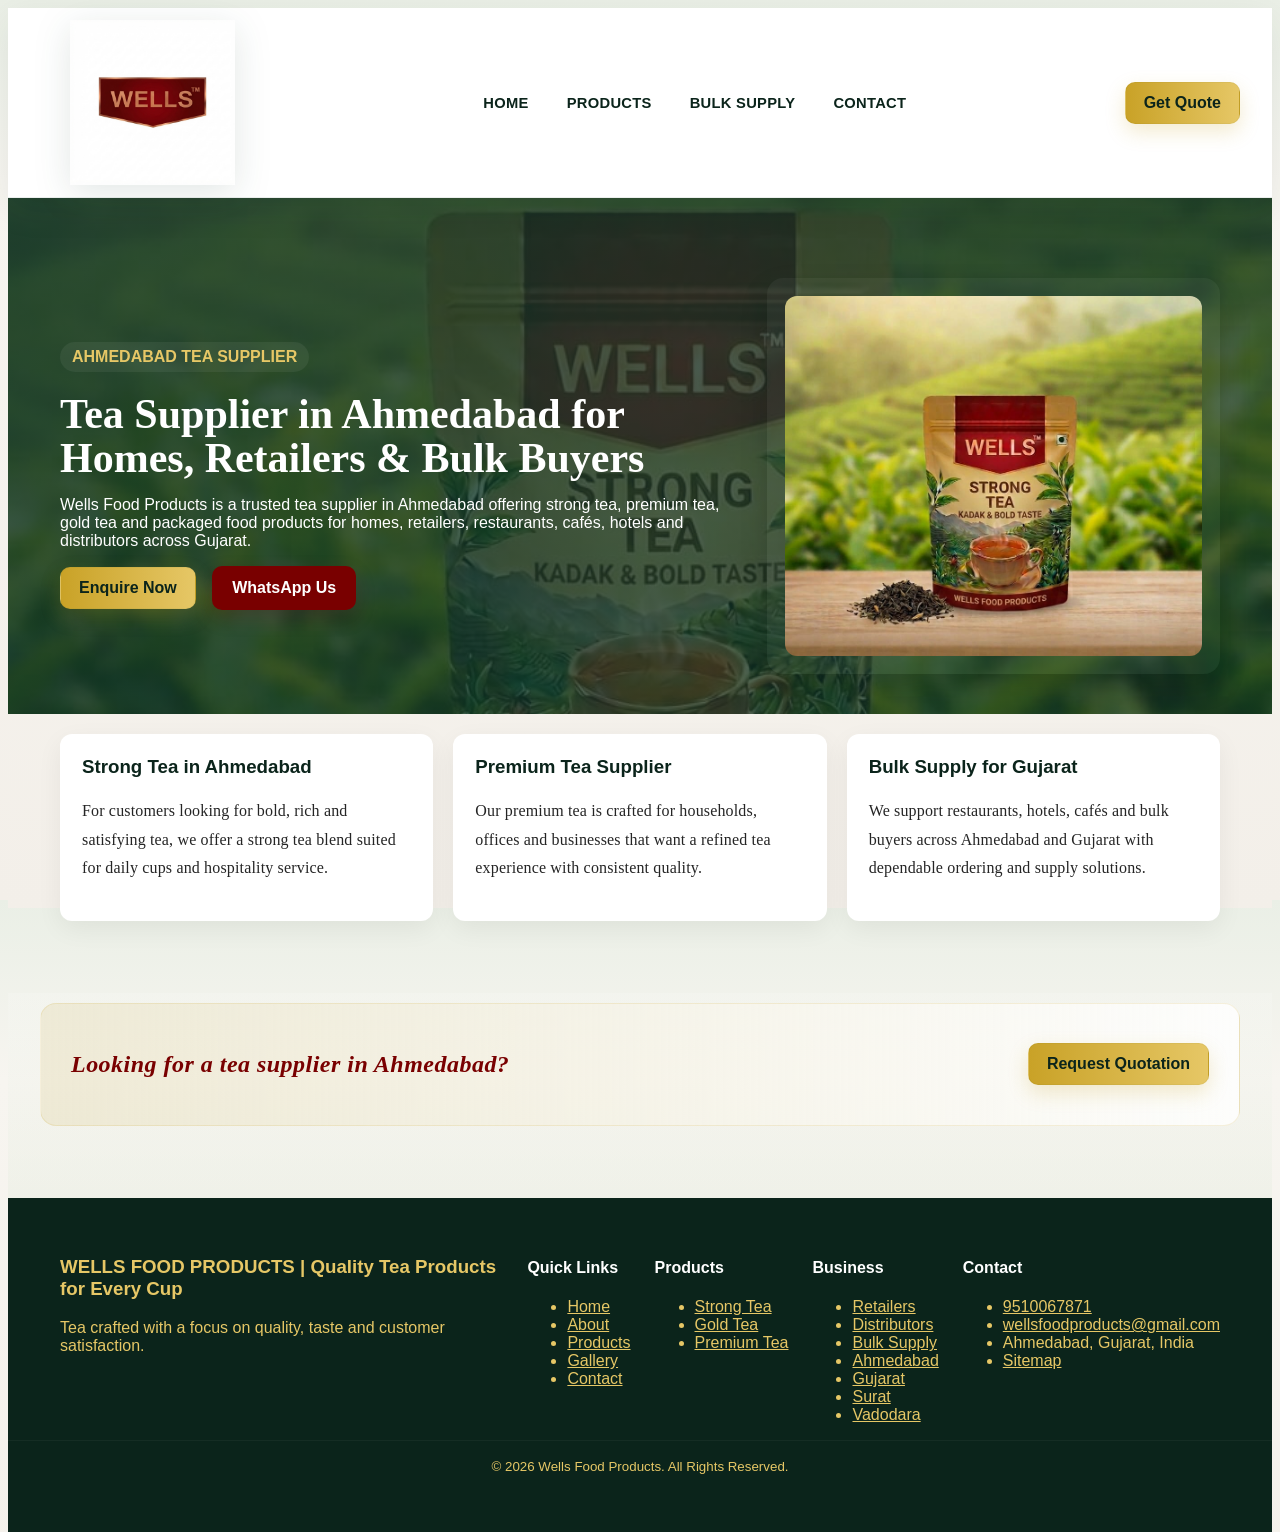
==== commit af2db2e8: "add sitemap.xml" ====
--- a/ahmedabad-tea-supplier.html
+++ b/ahmedabad-tea-supplier.html
@@ -125,6 +125,7 @@
             <li><a href="tel:+919510067871">9510067871</a></li>
             <li><a href="mailto:wellsfoodproducts@gmail.com">wellsfoodproducts@gmail.com</a></li>
             <li>Ahmedabad, Gujarat, India</li>
+            <li><a href="sitemap.xml">Sitemap</a></li>
           </ul>
         </div>
       </div>
